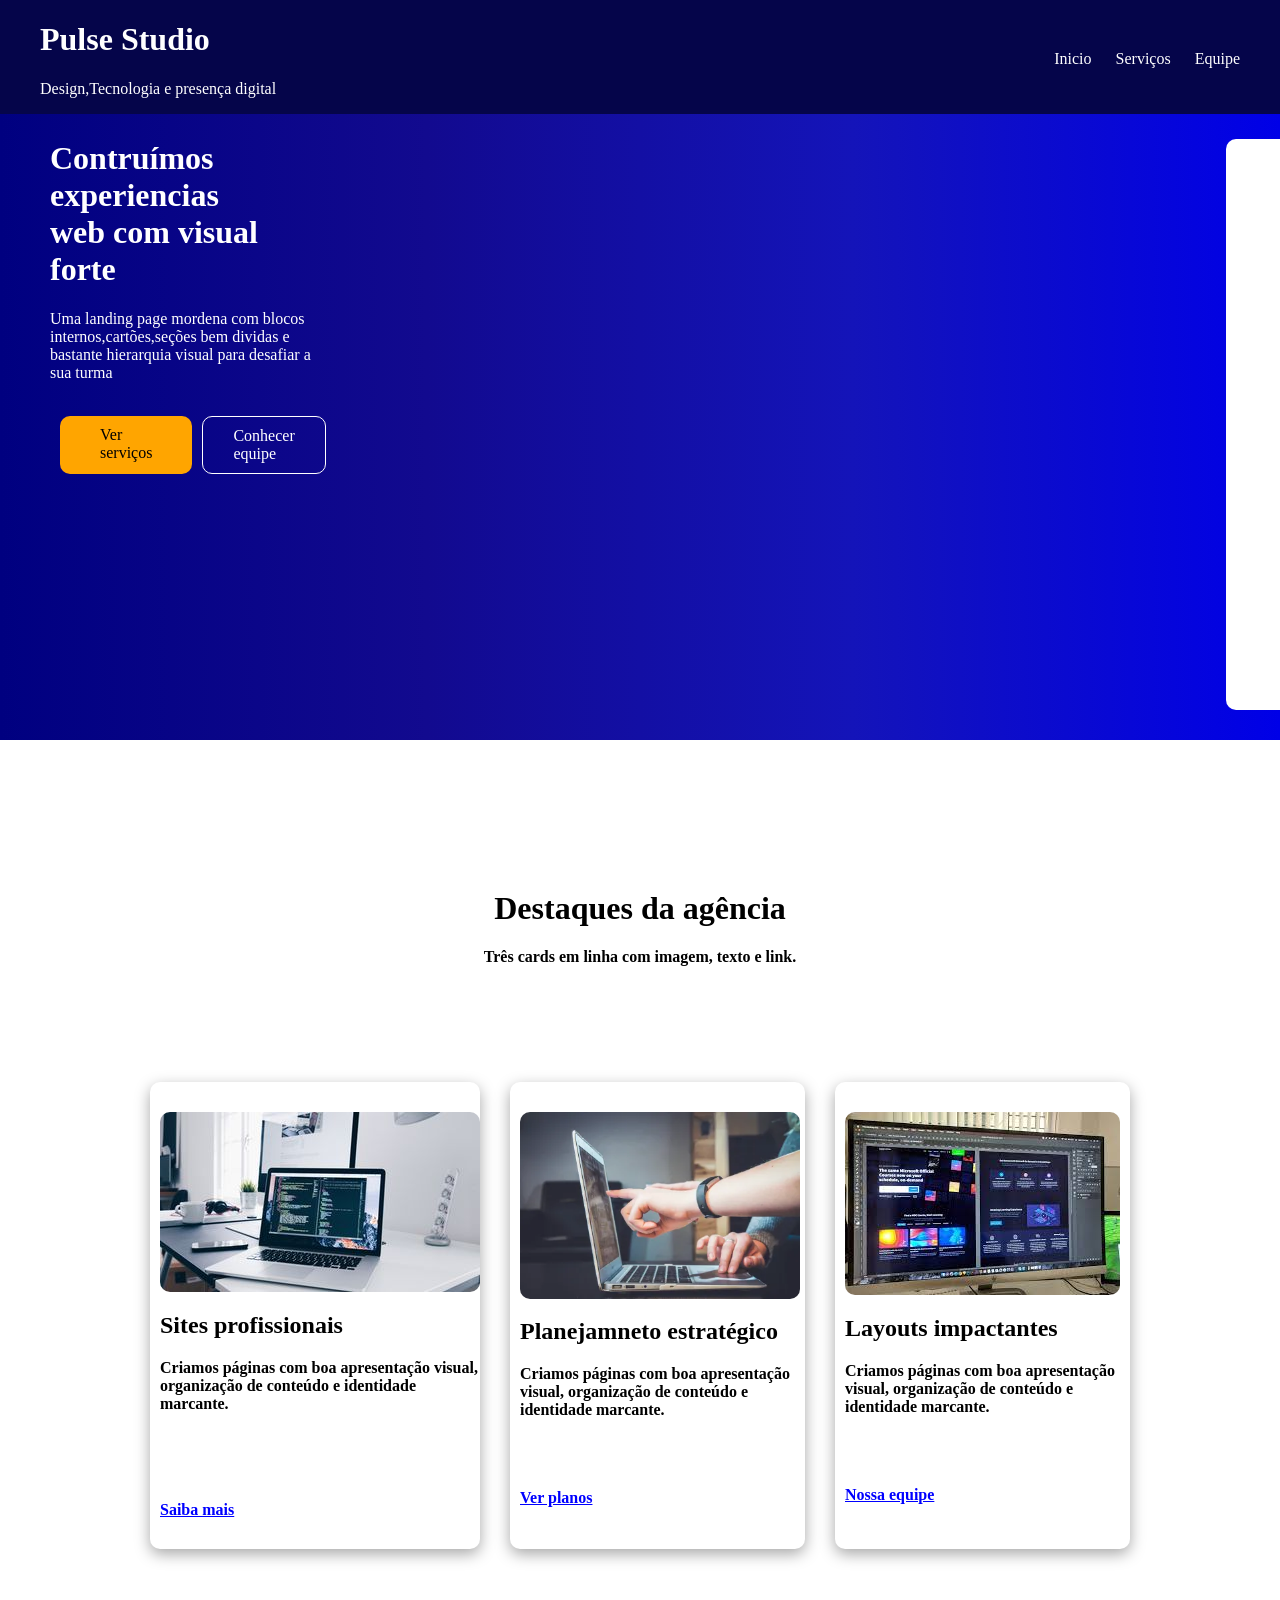
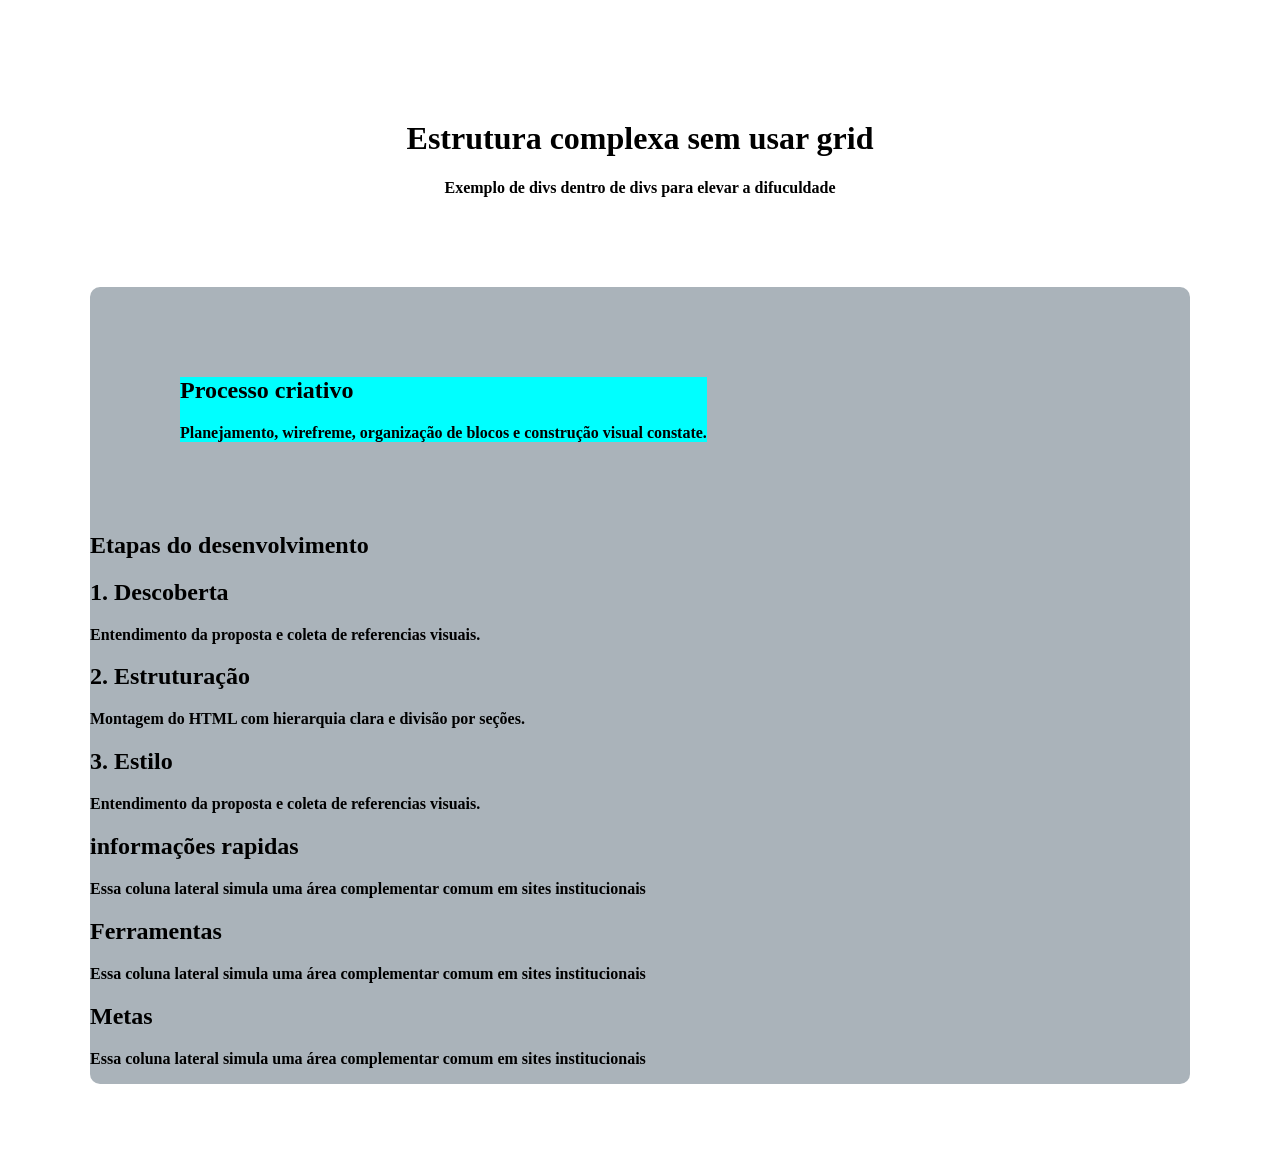
==== csss final/index.html @ 691a0920 "Add files via upload" ====
<!DOCTYPE html>
<html lang="en">

<head>
    <meta charset="UTF-8">
    <meta name="viewport" content="width=device-width, initial-scale=1.0">
    <title></title>
    <link rel="stylesheet" href="styles.css">
</head>

<body>
    <div class="topo">
        <div>
            <header>
                <div class="Logo">
                    <h1>Pulse Studio</h1>
                    <p>Design,Tecnologia e presença digital</p>
                </div>
            </header>
        </div>
        <div class="clique">
            <nav>
                <a class="clique" href="#">Inicio</a>
                <a class="clique" href="#">Serviços</a>
                <a class="clique" href="#">Equipe</a>
            </nav>
        </div>
    </div>
    <main>
        <div class="quadaradao">
            <div class="foco">
                <h1>Contruímos experiencias <br> web com visual forte</h1>
                <p>Uma landing page mordena com blocos internos,cartões,seções bem dividas e
                    bastante hierarquia visual
                    para desafiar a sua turma</p>
                <br>
                <div class="botoes">
                    <a class="Ver" href="#">Ver serviços</a>
                    <a class="Conhecer" href="#">Conhecer equipe</a>
                </div>
            </div>
            <div class="Direita">
                <h2>Resumo do Projeto</h2>
                <p>Este bloco lateral funciona como um destaque visual com números e caixas menores dentro da mesma
                    seção</p>
                <div class="cima"><b>+120</b>ㅤㅤㅤㅤㅤㅤㅤㅤㅤㅤㅤ<b>+80</b><br>
                    <b>Clientesㅤㅤㅤㅤㅤㅤㅤㅤㅤ<b>Projetos</b>
                </div>
                <div class="baixo"><b>UI</b>ㅤㅤㅤㅤㅤㅤㅤㅤㅤㅤㅤ<b>DEV</b><br>
                    <b>Clientesㅤㅤㅤㅤㅤㅤㅤㅤㅤ<b>Front-end</b>
                </div>
            </div>
        </div>

        </div>

        <div class="Destaques">
            <h1>Destaques da agência</h1>
            <p>Três cards em linha com imagem, texto e link.</p>
        </div>

        <div class="Cards">
            <div class="Card1">
                <img src="imagens/i403339.jpeg" alt="Sites profissionais">
                <h2>Sites profissionais</h2>
                <p>Criamos páginas com boa apresentação visual, organização de conteúdo e identidade marcante.</p>
                <br><br><br><br>
                <a href="#">Saiba mais</a>
            </div>
            <div class="Card1">
                <img src="imagens/john-schnobrich-FlPc9_VocJ4-unsplash.webp" alt="Planejamneto estratégico"
                    width="280px">
                <h2>Planejamneto estratégico</h2>
                <p>Criamos páginas com boa apresentação visual, organização de conteúdo e identidade marcante.</p>
                <br><br><br>
                <a href="#">Ver planos</a>
            </div>
            <div class="Card1">
                <img src="imagens/images.jpg" alt="Layouts impactantes">
                <h2>Layouts impactantes</h2>
                <p>Criamos páginas com boa apresentação visual, organização de conteúdo e identidade marcante.</p>
                <br><br><br>
                <a href="#">Nossa equipe</a>
            </div>
        </div>
        <div>
        </div>
        <h1 class="Estrutura">Estrutura complexa sem usar grid</h1>
        <p class="Estrutura">Exemplo de divs dentro de divs para elevar a difuculdade</p>
        <div class="final">
            <div class="lado-esq">
            <div class="p1">
                <h2>Processo criativo</h2>
                <p>Planejamento, wirefreme, organização de blocos e construção visual constate.</p>
            </div>
            <div class="p2">
                <h2>Etapas do desenvolvimento</h2>
                <div class=""><h2>1. Descoberta</h2> <p>Entendimento da proposta e coleta de referencias visuais.</p> </div>
                <div class=""><h2>2. Estruturação</h2> <p>Montagem do HTML com hierarquia clara e divisão por seções.</p> </div>
                <div class=""><h2>3. Estilo</h2> <p>Entendimento da proposta e coleta de referencias visuais.</p> </div>
            </div>
            <div class="lado-dir">
                <div><h2>informações rapidas</h2> <p>Essa coluna lateral simula uma área complementar comum em sites institucionais</p> </div>
                <div><h2>Ferramentas</h2> <p>Essa coluna lateral simula uma área complementar comum em sites institucionais</p> </div>
                <div><h2>Metas</h2> <p>Essa coluna lateral simula uma área complementar comum em sites institucionais</p> </div>
            </div>
            </div>
            <div>

            </div>
        </div>
    </main>
    <footer>
        
    </footer>
</body>

</html>
---- csss final/styles.css ----
body {
    margin: 0;
}

.topo {
    display: flex;
    justify-content: space-between;
    background-color: rgb(5, 5, 74);
    color: #ffff;
}

.Logo {
    padding-left: 40px;

}
.foco {
    font-size: medium;
    height: 200px;    
}
.clique {
    color: white;
    text-decoration: none;
    padding-top: 50px;
    padding-right: 20px;
}

.quadaradao {
    background: linear-gradient(to right, #000080, #120a8f, #1414b9, #0000e7);
    color: #ffff;
    padding: 5px;
    padding-bottom: 30px;
    display: flex;
    justify-content: space-between;
    padding-left: 50px;

}

.botoes {
    display: flex;
    gap: 10px;
    margin-left: 10px;

}

.Ver {
    background-color: orange;
    color: black;
    padding: 10px;
    border-radius: 10px;
    text-decoration: none;
    padding-left: 40px;
    padding-right: 40px;
}


.Conhecer {
    background-color: transparent;
    color: white;
    border: 1px solid white;
    padding: 10px;
    border-radius: 10px;
    text-decoration: none;
        padding-left: 30px;
    padding-right: 30px;
}

.Destaques {
    text-align: center;
    margin-top: 150px;
}

.Cards {
    display: flex;
    gap: 30px;
    justify-content: center;
    padding: 150px;
    border-radius: 10px;
padding-top: 100px;
}

.Card1 {
    background-color: white;
    box-shadow: rgba(0, 0, 0, 0.35) 0px 5px 15px;
    padding-left: 10px;
    padding-top: 30px;
    border-radius: 10px;
    padding-bottom: 30px;
}

.Card1 img {
    display: flex;
    justify-self: center;
    border-radius: 10px;
}
.Card1 a{
        color: blue;
}

.Direita {
    margin-top: 20px;
    background-color: white;
    color: black;
    margin-left: 900px;
    padding-left: 60px;
    padding-right: 60px;
    padding-bottom: 20px;
    border-radius: 10px;
    margin-right: 60px;
    position: relative;
}

.cima {
    padding-bottom: 0px;
    background-color: rgb(218, 214, 208);
    color: black;
    border-radius: 10px;
    padding: 10px;
}

.baixo {
    padding: 10px;
    margin-top: 20px;
    background-color: rgb(218, 214, 208);
    color: black;
    border-radius: 10px;
}
.Estrutura{
    text-align: center;
}
.final{
    background-color: rgb(170, 179, 186);
    border-radius: 10px;
    display: flex;
    margin: 90px;
}
.p1{
    background-color: aqua;
    margin: 90px;
}
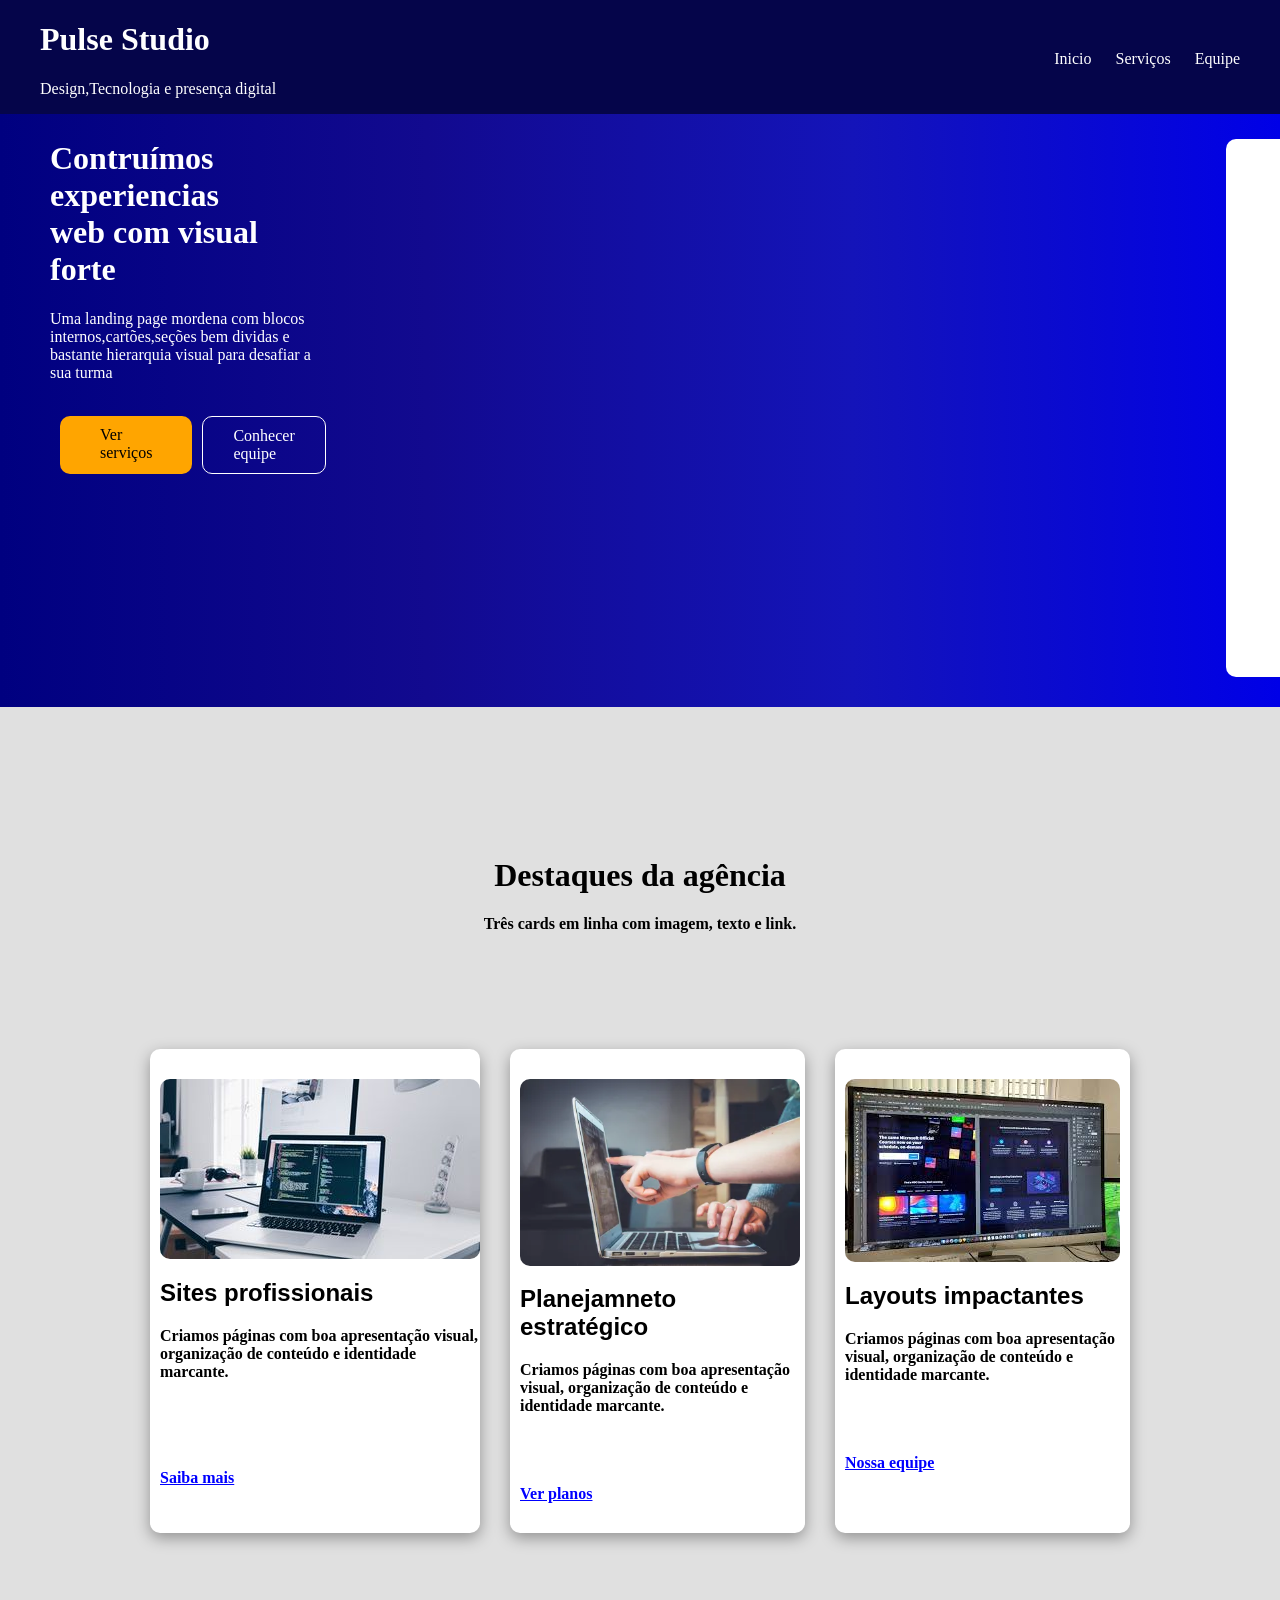
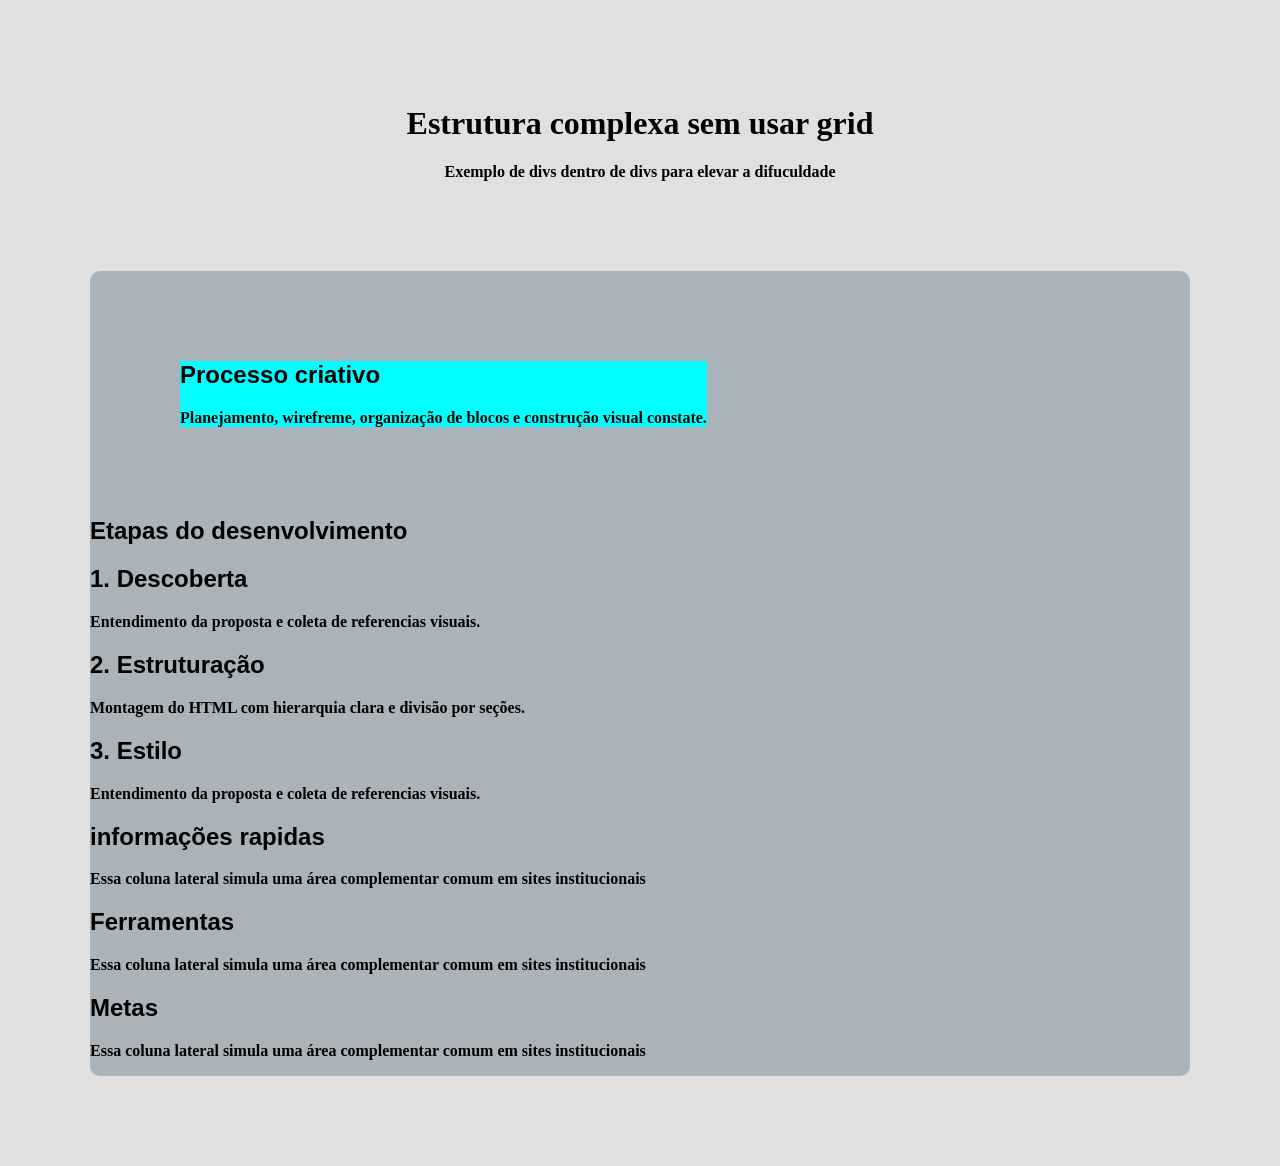
==== commit b325a472: "Add files via upload" ====
--- a/csss final/index.html
+++ b/csss final/index.html
@@ -1,5 +1,5 @@
 <!DOCTYPE html>
-<html lang="en">
+<html lang="pt-br">
 
 <head>
     <meta charset="UTF-8">
@@ -21,7 +21,7 @@
         <div class="clique">
             <nav>
                 <a class="clique" href="#">Inicio</a>
-                <a class="clique" href="#">Serviços</a>
+                <a class="clique" href="serviços.html">Serviços</a>
                 <a class="clique" href="#">Equipe</a>
             </nav>
         </div>
@@ -89,21 +89,39 @@
         <p class="Estrutura">Exemplo de divs dentro de divs para elevar a difuculdade</p>
         <div class="final">
             <div class="lado-esq">
-            <div class="p1">
-                <h2>Processo criativo</h2>
-                <p>Planejamento, wirefreme, organização de blocos e construção visual constate.</p>
-            </div>
-            <div class="p2">
-                <h2>Etapas do desenvolvimento</h2>
-                <div class=""><h2>1. Descoberta</h2> <p>Entendimento da proposta e coleta de referencias visuais.</p> </div>
-                <div class=""><h2>2. Estruturação</h2> <p>Montagem do HTML com hierarquia clara e divisão por seções.</p> </div>
-                <div class=""><h2>3. Estilo</h2> <p>Entendimento da proposta e coleta de referencias visuais.</p> </div>
-            </div>
-            <div class="lado-dir">
-                <div><h2>informações rapidas</h2> <p>Essa coluna lateral simula uma área complementar comum em sites institucionais</p> </div>
-                <div><h2>Ferramentas</h2> <p>Essa coluna lateral simula uma área complementar comum em sites institucionais</p> </div>
-                <div><h2>Metas</h2> <p>Essa coluna lateral simula uma área complementar comum em sites institucionais</p> </div>
-            </div>
+                <div class="p1">
+                    <h2>Processo criativo</h2>
+                    <p>Planejamento, wirefreme, organização de blocos e construção visual constate.</p>
+                </div>
+                <div class="p2">
+                    <h2>Etapas do desenvolvimento</h2>
+                    <div class="">
+                        <h2>1. Descoberta</h2>
+                        <p>Entendimento da proposta e coleta de referencias visuais.</p>
+                    </div>
+                    <div class="">
+                        <h2>2. Estruturação</h2>
+                        <p>Montagem do HTML com hierarquia clara e divisão por seções.</p>
+                    </div>
+                    <div class="">
+                        <h2>3. Estilo</h2>
+                        <p>Entendimento da proposta e coleta de referencias visuais.</p>
+                    </div>
+                </div>
+                <div class="lado-dir">
+                    <div>
+                        <h2>informações rapidas</h2>
+                        <p>Essa coluna lateral simula uma área complementar comum em sites institucionais</p>
+                    </div>
+                    <div>
+                        <h2>Ferramentas</h2>
+                        <p>Essa coluna lateral simula uma área complementar comum em sites institucionais</p>
+                    </div>
+                    <div>
+                        <h2>Metas</h2>
+                        <p>Essa coluna lateral simula uma área complementar comum em sites institucionais</p>
+                    </div>
+                </div>
             </div>
             <div>
 
@@ -111,7 +129,7 @@
         </div>
     </main>
     <footer>
-        
+
     </footer>
 </body>
 
--- a/csss final/styles.css
+++ b/csss final/styles.css
@@ -1,5 +1,10 @@
 body {
     margin: 0;
+    background-color: rgb(224, 224, 224);
+}
+h2{
+        font-family:Verdana, Geneva, Tahoma, sans-serif;
+    font-size: x-large;
 }
 
 .topo {
@@ -76,6 +81,8 @@
     padding: 150px;
     border-radius: 10px;
 padding-top: 100px;
+    animation: deslizarDireita 2s ease-in-out infinite alternate;
+
 }
 
 .Card1 {
@@ -136,4 +143,94 @@
 .p1{
     background-color: aqua;
     margin: 90px;
+}
+
+.banner{
+    background-color: #0000e7;
+    color: white;
+    text-align: center;
+   padding: 10px;
+}
+
+@keyframes deslizarDireita {
+  from {
+    transform: translateX(0);
+  }
+  to {
+    transform: translateX(100px);
+  }
+}
+
+.grand {
+    justify-self: center;
+    width: 80%;
+    background-color: white;
+    padding: 50px;
+    margin-top: 90px;
+    border-radius: 10px;
+    display: flex;
+}
+
+.esq {
+    width: 70%;
+    justify-self: left;
+    
+}
+
+.box {
+    display: flex;
+    gap: 20px;
+    margin-left: 50px;
+}
+
+.esq1, .esq2 {
+    box-shadow: rgba(0, 0, 0, 0.35) 0px 5px 15px;
+    padding: 20px;
+    border-radius: 10px;
+    width: 20%;
+}
+.esq1 img{
+justify-self: center;
+border-radius: 10px;
+}
+.esq2 img{
+justify-self: center;
+border-radius: 10px;
+}
+
+.dir {
+    width: 30%;
+    flex-direction: column;
+    margin-left: 90px;
+    
+}
+
+.plan1, .plan2 {
+    background-color: black;
+    color: white;
+    border-radius: 10px;
+    width: 70%;
+    padding: 20px;
+}
+.Dialogo{
+    background-color: white;
+}
+.Dialogo1{
+    background-color: rgb(218, 218, 218);
+    padding: 10px;
+    border-radius: 10px;
+}
+.direita{
+    margin-left: auto;
+    margin-right: auto;
+}
+
+.grand-baixo{
+        justify-self: center;
+    width: 80%;
+    background-color: white;
+    padding: 50px;
+    margin-top: 90px;
+    border-radius: 10px;
+    display: flex;
 }
